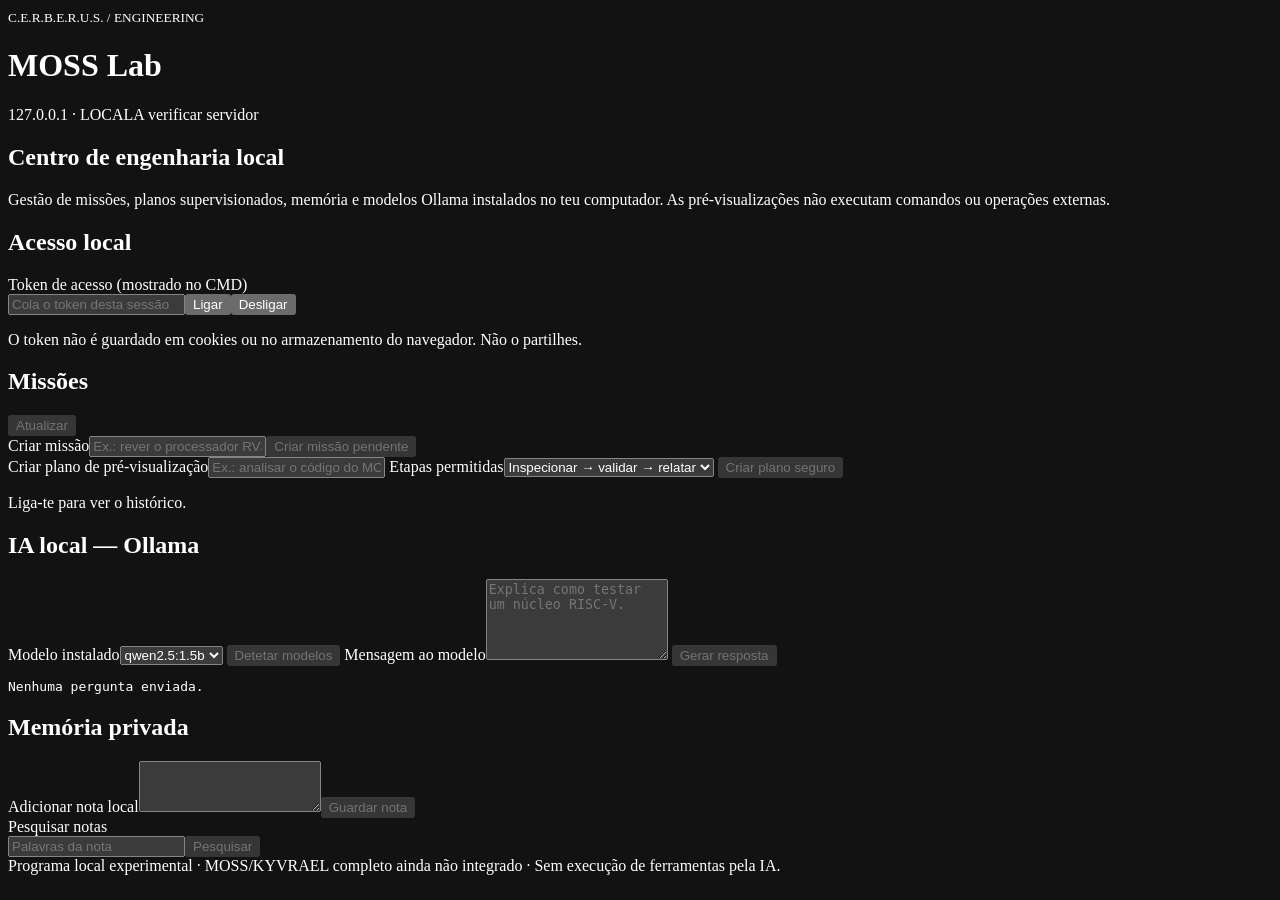
==== 01_MOSS_KYVRAEL/web/index.html @ 1573a286 "Implement complete MOSS Lab local browser dashboard and Windows launcher" ====
<!doctype html>
<html lang="pt">
<head>
<meta charset="utf-8"><meta name="viewport" content="width=device-width,initial-scale=1">
<meta name="color-scheme" content="dark">
<title>MOSS Lab | C.E.R.B.E.R.U.S.</title>
<link rel="stylesheet" href="/app.css"><script src="/app.js" defer></script>
</head>
<body>
<header>
<div><small>C.E.R.B.E.R.U.S. / ENGINEERING</small><h1>MOSS Lab</h1></div>
<div class="status"><span class="pill">127.0.0.1 · LOCAL</span><span id="server-status" role="status">A verificar servidor</span></div>
</header>
<main>
<section class="intro"><h2>Centro de engenharia local</h2>
<p>Gestão de missões, planos supervisionados, memória e modelos Ollama instalados no teu computador.
As pré-visualizações não executam comandos ou operações externas.</p></section>
<section class="panel">
<h2>Acesso local</h2>
<form id="auth-form">
<label for="token">Token de acesso (mostrado no CMD)</label>
<div class="form-row"><input id="token" type="password" required autocomplete="off" spellcheck="false" placeholder="Cola o token desta sessão"><button type="submit">Ligar</button><button type="button" id="disconnect" class="secondary">Desligar</button></div>
</form>
<p class="muted">O token não é guardado em cookies ou no armazenamento do navegador. Não o partilhes.</p>
</section>
<p id="messages" role="status" aria-live="polite"></p>
<div class="columns">
<section class="panel">
<div class="section-top"><h2>Missões</h2><button type="button" id="refresh" class="secondary" disabled>Atualizar</button></div>
<form id="mission-form"><label for="mission-title">Criar missão</label><input id="mission-title" maxlength="300" required placeholder="Ex.: rever o processador RV32I"><button type="submit" disabled>Criar missão pendente</button></form>
<form id="preview-form"><label for="preview-title">Criar plano de pré-visualização</label><input id="preview-title" maxlength="300" required placeholder="Ex.: analisar o código do MOSS">
<label for="actions">Etapas permitidas</label><select id="actions"><option value="inspect,validate,report">Inspecionar → validar → relatar</option><option value="inspect,summarize">Inspecionar → resumir</option></select>
<button type="submit" disabled>Criar plano seguro</button></form>
<div id="mission-list" aria-live="polite"><p class="muted">Liga-te para ver o histórico.</p></div>
</section>
<div class="stack">
<section class="panel">
<h2>IA local — Ollama</h2>
<form id="model-form"><label for="model">Modelo instalado</label><select id="model"><option value="qwen2.5:1.5b">qwen2.5:1.5b</option></select>
<button type="button" id="models-refresh" class="secondary" disabled>Detetar modelos</button>
<label for="prompt">Mensagem ao modelo</label><textarea id="prompt" rows="5" maxlength="12000" required placeholder="Explica como testar um núcleo RISC-V."></textarea>
<button type="submit" disabled>Gerar resposta</button></form>
<pre id="model-answer" tabindex="0" aria-label="Resposta da IA">Nenhuma pergunta enviada.</pre>
</section>
<section class="panel">
<h2>Memória privada</h2>
<form id="memory-form"><label for="memory-text">Adicionar nota local</label><textarea id="memory-text" rows="3" maxlength="12000" required></textarea><button type="submit" disabled>Guardar nota</button></form>
<form id="search-form"><label for="memory-query">Pesquisar notas</label><div class="form-row"><input id="memory-query" required placeholder="Palavras da nota"><button type="submit" disabled>Pesquisar</button></div></form>
<div id="memory-list" aria-live="polite"></div>
</section>
</div></div>
</main>
<footer>Programa local experimental · MOSS/KYVRAEL completo ainda não integrado · Sem execução de ferramentas pela IA.</footer>
</body></html>
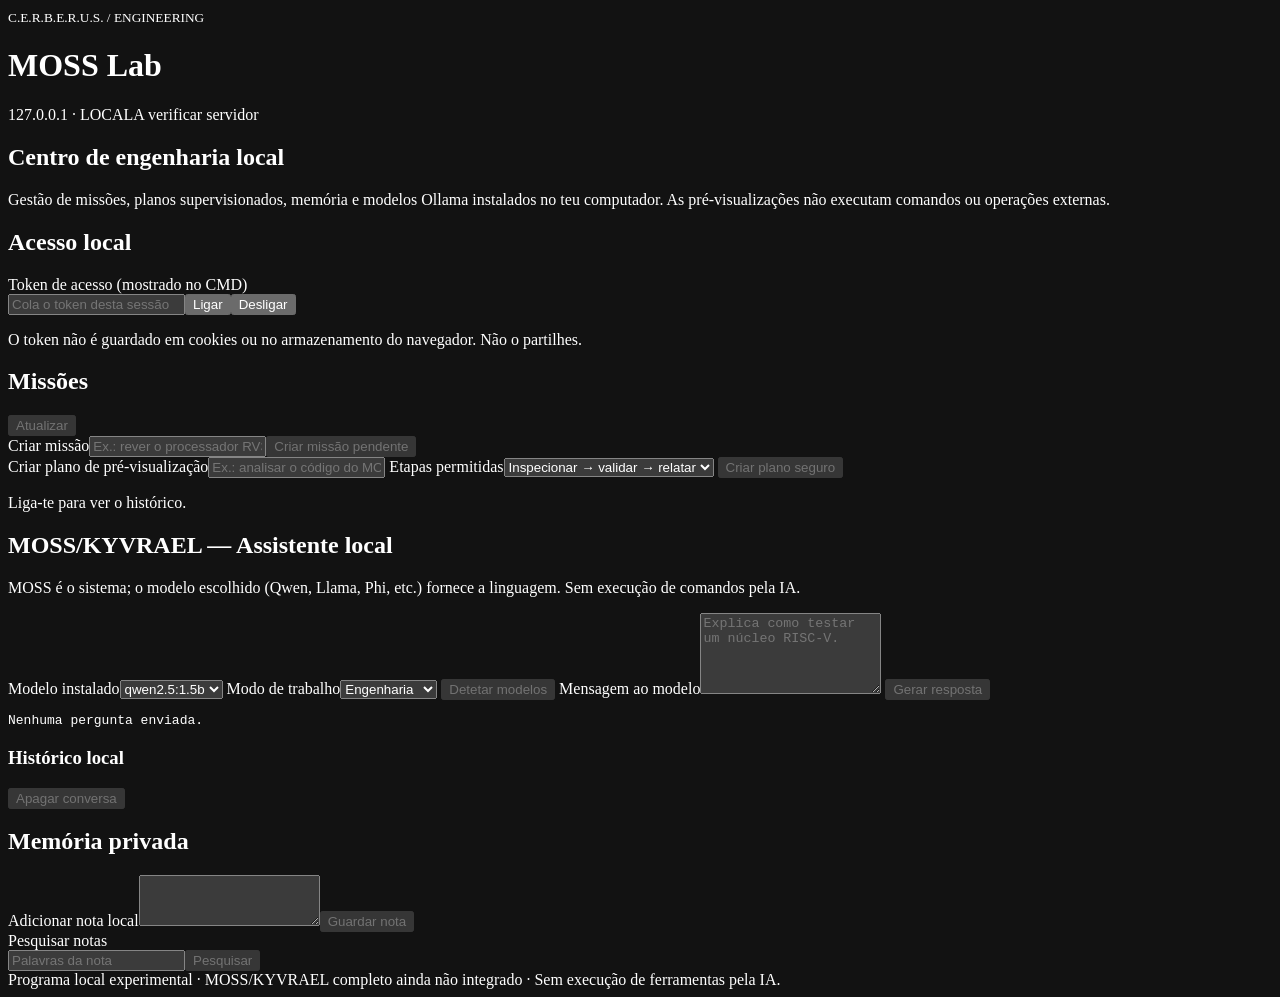
==== commit 7a766c49: "Upgrade MOSS Lab dashboard with contextual conversations and local chat history" ====
--- a/01_MOSS_KYVRAEL/web/index.html
+++ b/01_MOSS_KYVRAEL/web/index.html
@@ -35,12 +35,14 @@
 </section>
 <div class="stack">
 <section class="panel">
-<h2>IA local — Ollama</h2>
+<h2>MOSS/KYVRAEL — Assistente local</h2><p class="muted">MOSS é o sistema; o modelo escolhido (Qwen, Llama, Phi, etc.) fornece a linguagem. Sem execução de comandos pela IA.</p>
 <form id="model-form"><label for="model">Modelo instalado</label><select id="model"><option value="qwen2.5:1.5b">qwen2.5:1.5b</option></select>
+<label for="chat-mode">Modo de trabalho</label><select id="chat-mode"><option value="engineering">Engenharia</option><option value="research">Investigação</option><option value="general">Geral</option></select>
 <button type="button" id="models-refresh" class="secondary" disabled>Detetar modelos</button>
 <label for="prompt">Mensagem ao modelo</label><textarea id="prompt" rows="5" maxlength="12000" required placeholder="Explica como testar um núcleo RISC-V."></textarea>
 <button type="submit" disabled>Gerar resposta</button></form>
 <pre id="model-answer" tabindex="0" aria-label="Resposta da IA">Nenhuma pergunta enviada.</pre>
+<div class="section-top"><h3>Histórico local</h3><button type="button" id="chat-clear" class="secondary" disabled>Apagar conversa</button></div><div id="chat-history" class="chat-history" role="log" aria-label="Histórico do diálogo" aria-live="polite"></div>
 </section>
 <section class="panel">
 <h2>Memória privada</h2>
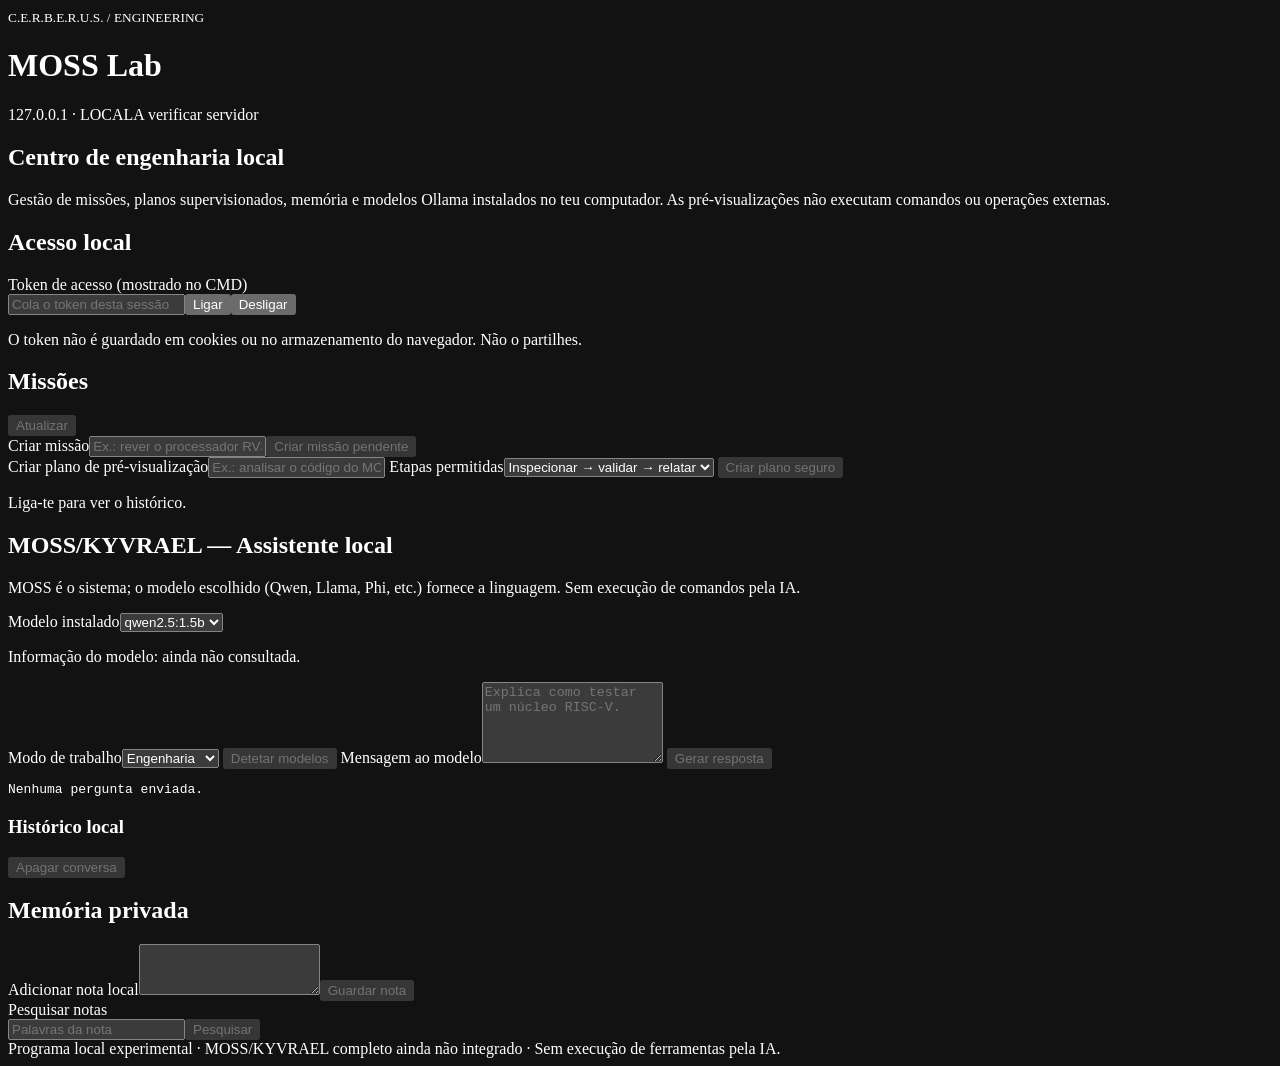
==== commit 308ece52: "Expose local model-family attribution in MOSS API and dashboard independent of LLM text" ====
--- a/01_MOSS_KYVRAEL/web/index.html
+++ b/01_MOSS_KYVRAEL/web/index.html
@@ -37,6 +37,7 @@
 <section class="panel">
 <h2>MOSS/KYVRAEL — Assistente local</h2><p class="muted">MOSS é o sistema; o modelo escolhido (Qwen, Llama, Phi, etc.) fornece a linguagem. Sem execução de comandos pela IA.</p>
 <form id="model-form"><label for="model">Modelo instalado</label><select id="model"><option value="qwen2.5:1.5b">qwen2.5:1.5b</option></select>
+<p id="model-identity" class="muted" role="status" aria-live="polite">Informação do modelo: ainda não consultada.</p>
 <label for="chat-mode">Modo de trabalho</label><select id="chat-mode"><option value="engineering">Engenharia</option><option value="research">Investigação</option><option value="general">Geral</option></select>
 <button type="button" id="models-refresh" class="secondary" disabled>Detetar modelos</button>
 <label for="prompt">Mensagem ao modelo</label><textarea id="prompt" rows="5" maxlength="12000" required placeholder="Explica como testar um núcleo RISC-V."></textarea>
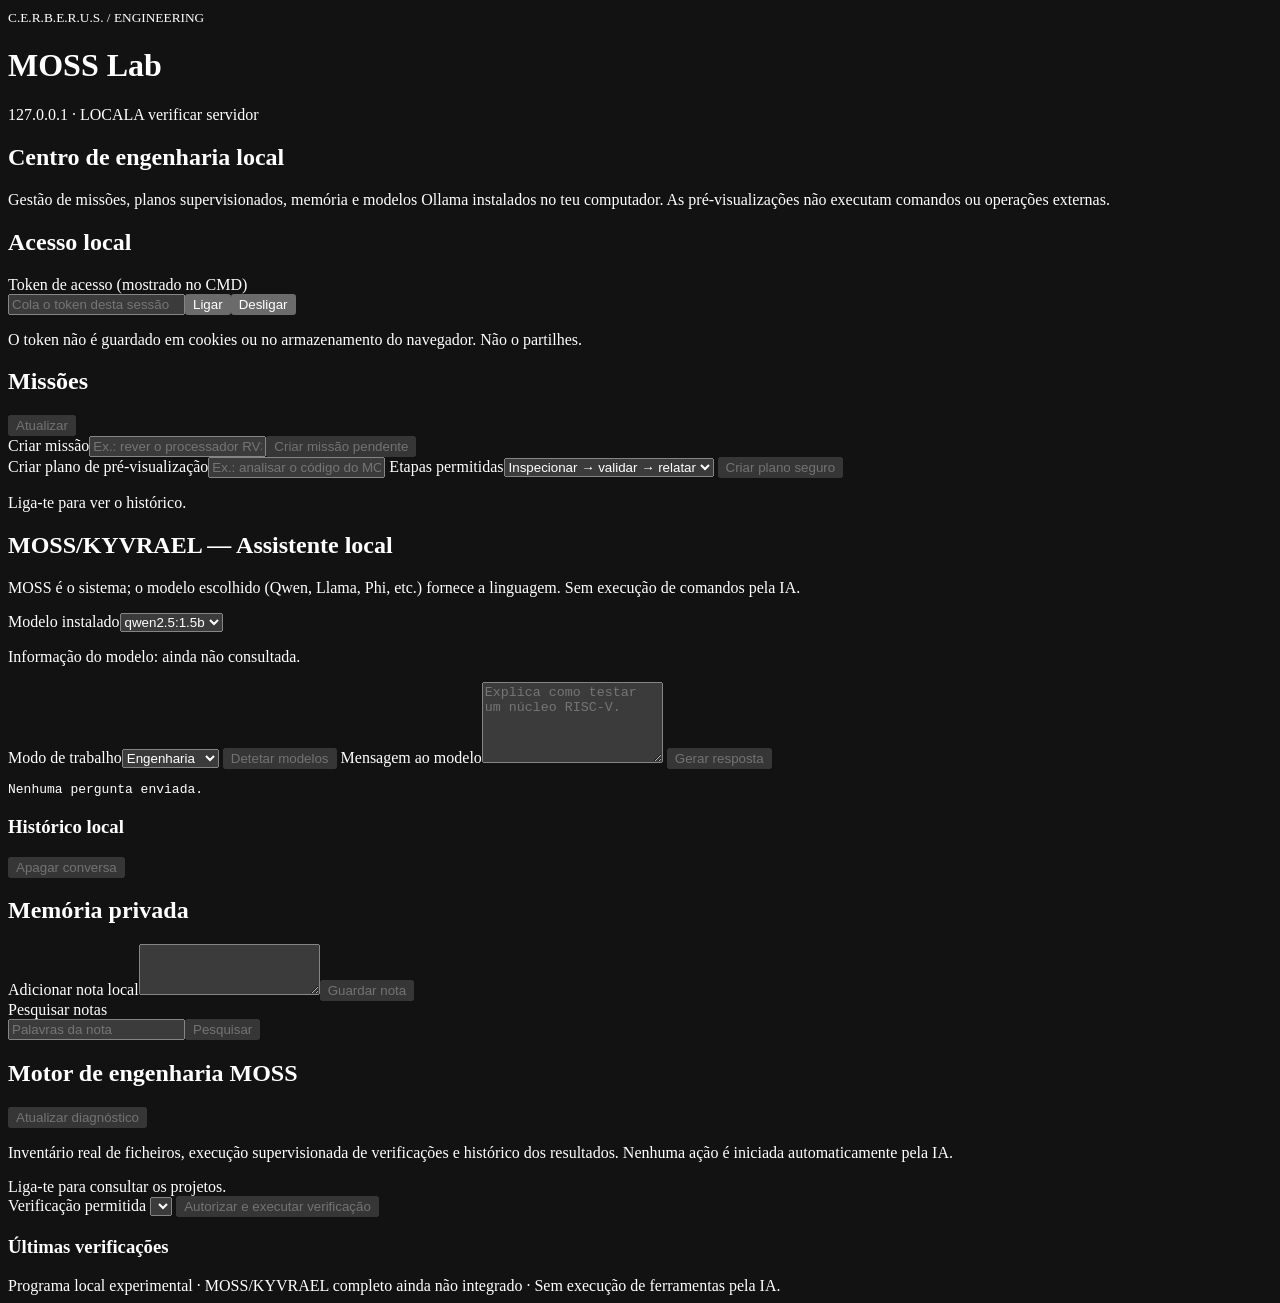
==== commit 47619475: "Add engineering controls, inventory and verified job history to MOSS dashboard" ====
--- a/01_MOSS_KYVRAEL/web/index.html
+++ b/01_MOSS_KYVRAEL/web/index.html
@@ -52,6 +52,20 @@
 <div id="memory-list" aria-live="polite"></div>
 </section>
 </div></div>
+<section class="panel engineering-panel" aria-labelledby="engineering-title">
+<div class="section-top"><h2 id="engineering-title">Motor de engenharia MOSS</h2>
+<button type="button" id="engineering-refresh" class="secondary" disabled>Atualizar diagnóstico</button></div>
+<p class="muted">Inventário real de ficheiros, execução supervisionada de verificações e histórico dos resultados. Nenhuma ação é iniciada automaticamente pela IA.</p>
+<div id="engineering-inventory" aria-live="polite">Liga-te para consultar os projetos.</div>
+<form id="engineering-form">
+<label for="engineering-job">Verificação permitida</label>
+<select id="engineering-job"></select>
+<button type="submit" disabled>Autorizar e executar verificação</button>
+</form>
+<div id="engineering-latest" role="status" aria-live="polite"></div>
+<h3>Últimas verificações</h3>
+<div id="engineering-runs"></div>
+</section>
 </main>
 <footer>Programa local experimental · MOSS/KYVRAEL completo ainda não integrado · Sem execução de ferramentas pela IA.</footer>
 </body></html>
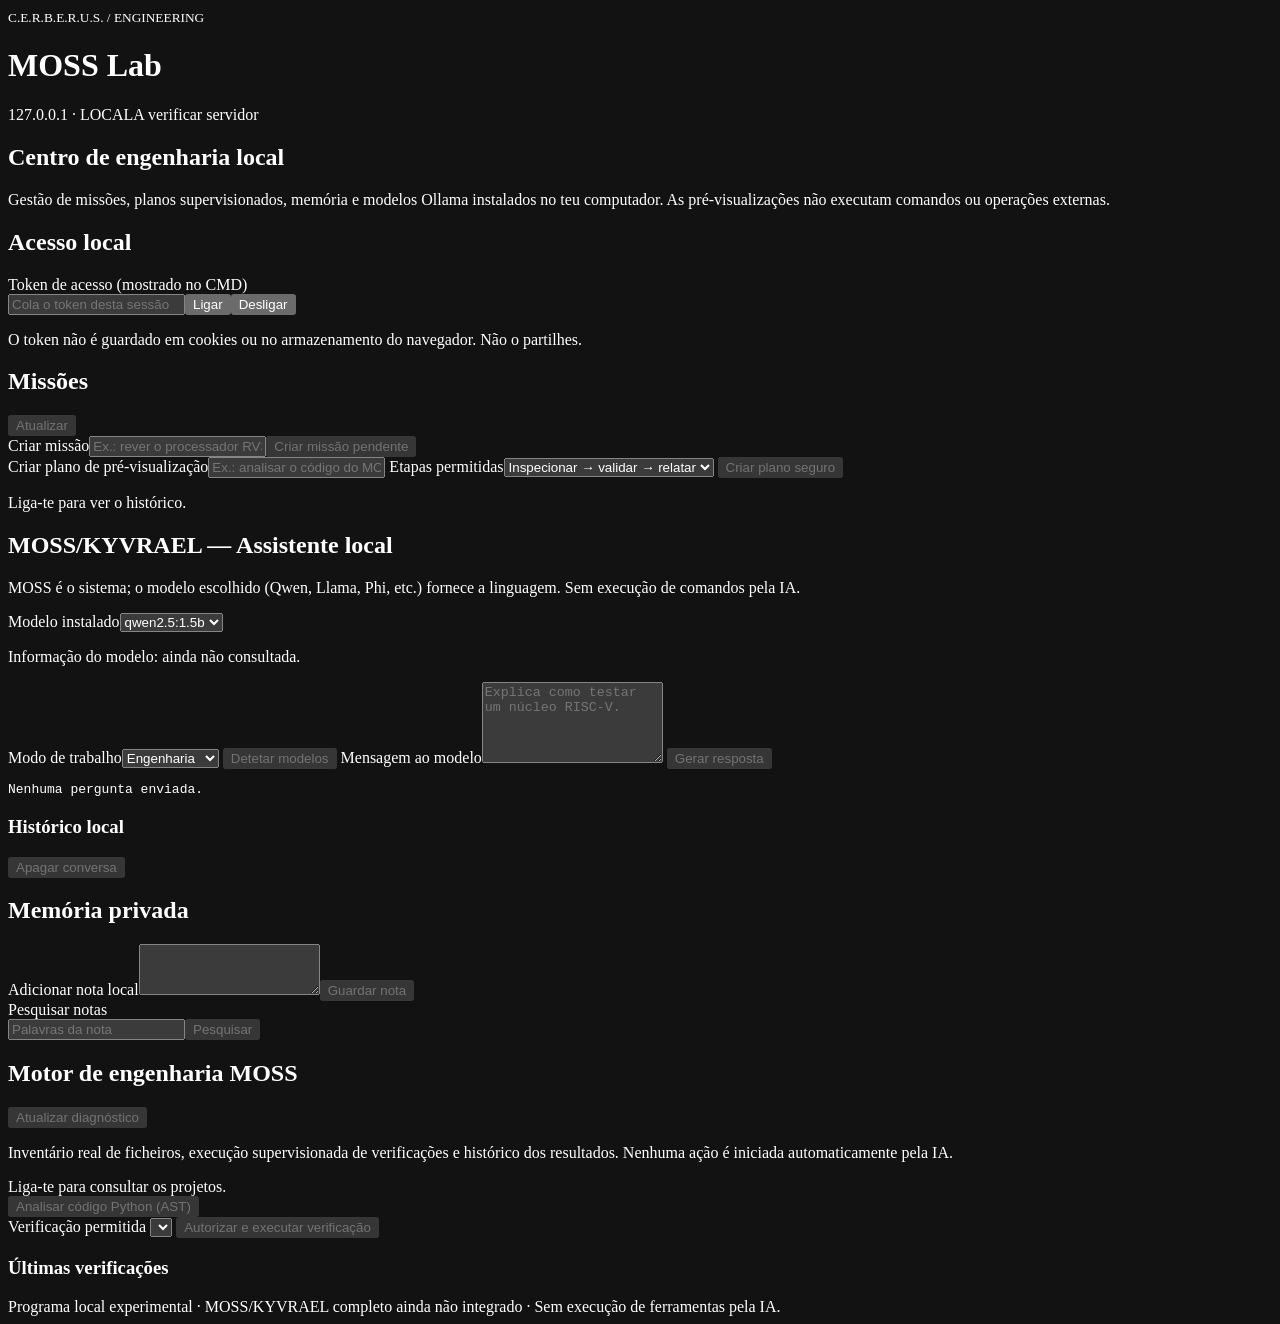
==== commit 8397d162: "Expose Python AST audit and findings in local MOSS dashboard" ====
--- a/01_MOSS_KYVRAEL/web/index.html
+++ b/01_MOSS_KYVRAEL/web/index.html
@@ -57,6 +57,8 @@
 <button type="button" id="engineering-refresh" class="secondary" disabled>Atualizar diagnóstico</button></div>
 <p class="muted">Inventário real de ficheiros, execução supervisionada de verificações e histórico dos resultados. Nenhuma ação é iniciada automaticamente pela IA.</p>
 <div id="engineering-inventory" aria-live="polite">Liga-te para consultar os projetos.</div>
+<button type="button" id="engineering-audit" class="secondary" disabled>Analisar código Python (AST)</button>
+<div id="engineering-audit-results" role="status" aria-live="polite"></div>
 <form id="engineering-form">
 <label for="engineering-job">Verificação permitida</label>
 <select id="engineering-job"></select>
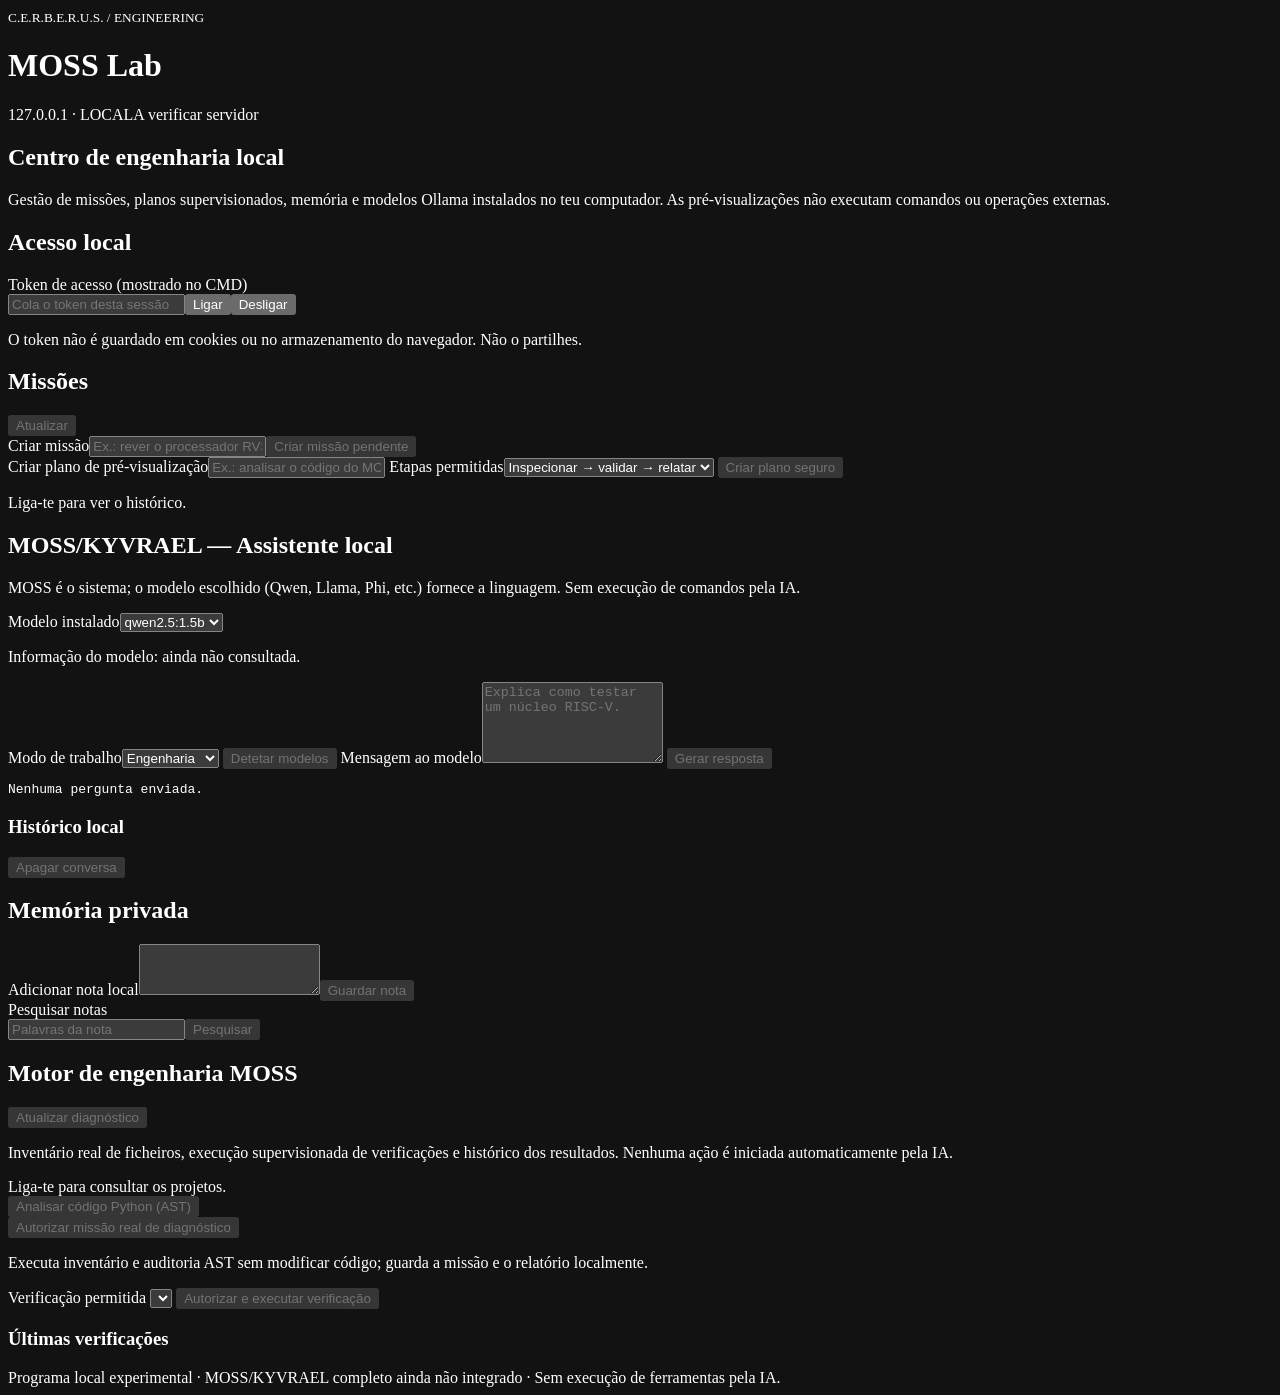
==== commit c3df0632: "Give MOSS dashboard operator-approved evidence-generating review missions" ====
--- a/01_MOSS_KYVRAEL/web/index.html
+++ b/01_MOSS_KYVRAEL/web/index.html
@@ -59,6 +59,11 @@
 <div id="engineering-inventory" aria-live="polite">Liga-te para consultar os projetos.</div>
 <button type="button" id="engineering-audit" class="secondary" disabled>Analisar código Python (AST)</button>
 <div id="engineering-audit-results" role="status" aria-live="polite"></div>
+<div class="engineering-review-area">
+<button type="button" id="engineering-review" disabled>Autorizar missão real de diagnóstico</button>
+<p class="muted">Executa inventário e auditoria AST sem modificar código; guarda a missão e o relatório localmente.</p>
+<div id="engineering-review-results" role="status" aria-live="polite"></div>
+</div>
 <form id="engineering-form">
 <label for="engineering-job">Verificação permitida</label>
 <select id="engineering-job"></select>
